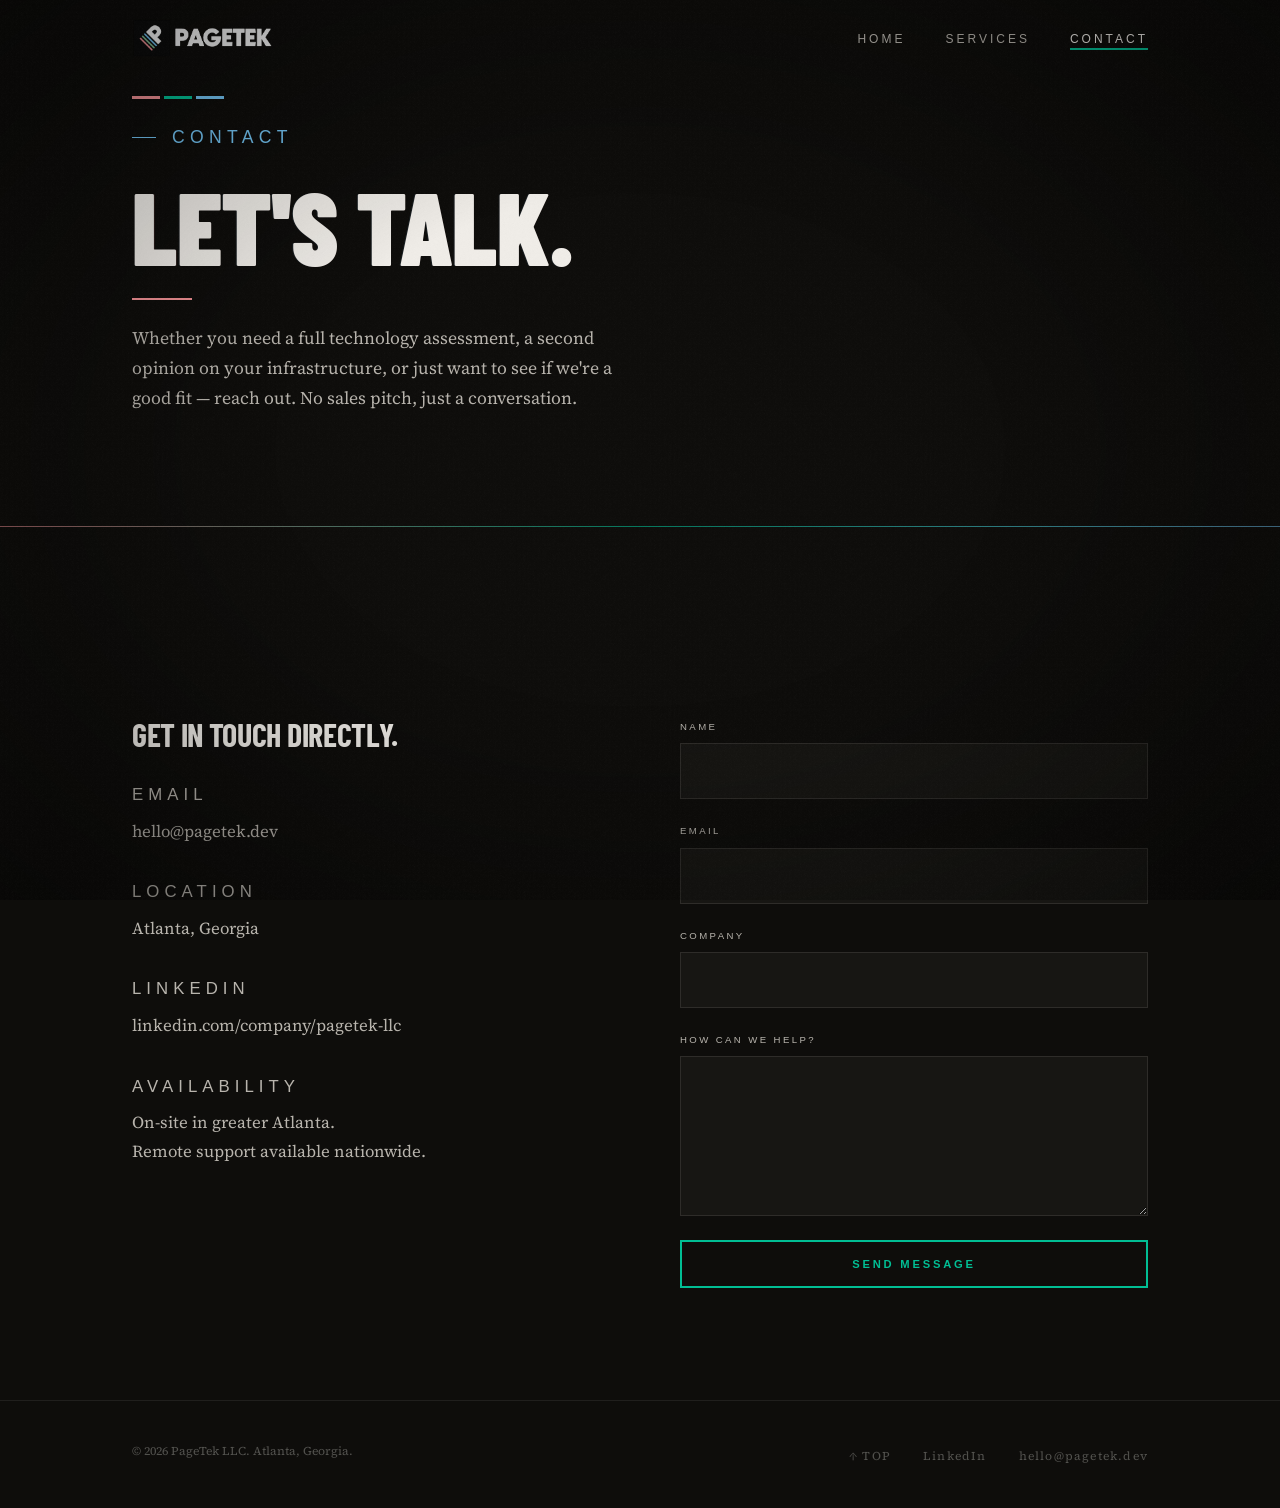
==== contact.html @ 2e33d0f8 "pagetek website v1" ====
<!DOCTYPE html>
<html lang="en">
<head>
  <meta charset="UTF-8">
  <meta name="viewport" content="width=device-width, initial-scale=1.0">
  <title>Contact — PageTek LLC</title>
  <meta name="description" content="Get in touch with PageTek LLC for IT consulting, cybersecurity, and technical support in the Atlanta area.">
  <link rel="icon" type="image/png" href="logo-mark.png">
  <link rel="stylesheet" href="styles.css">
</head>
<body>

  <!-- Navigation -->
  <nav class="nav" id="nav">
    <div class="container">
      <a href="index.html" class="nav-logo">
        <img src="PageTekLogo_blacksq_whitetext.png" alt="PageTek">
      </a>
      <button class="nav-toggle" id="navToggle" aria-label="Toggle navigation">
        <span></span>
        <span></span>
        <span></span>
      </button>
      <ul class="nav-links" id="navLinks">
        <li><a href="index.html">Home</a></li>
        <li><a href="services.html">Services</a></li>
        <li><a href="contact.html" class="active">Contact</a></li>
      </ul>
    </div>
  </nav>

  <!-- Page Header -->
  <header class="page-header">
    <div class="container">
      <div class="stripe-motif" aria-hidden="true">
        <span></span><span></span><span></span>
      </div>
      <p class="section-label reveal">Contact</p>
      <h1 class="ink-stamp">Let's talk.</h1>
      <p class="reveal">Whether you need a full technology assessment, a second opinion on your infrastructure, or just want to see if we're a good fit — reach out. No sales pitch, just a conversation.</p>
    </div>
  </header>

  <hr class="rule">

  <!-- Contact Content -->
  <section>
    <div class="container">
      <div class="contact-grid">

        <div class="contact-info reveal">
          <h3>Get in touch directly.</h3>

          <div class="contact-detail">
            <p class="contact-detail-label">Email</p>
            <a href="mailto:hello@pagetek.dev">hello@pagetek.dev</a>
          </div>

          <div class="contact-detail">
            <p class="contact-detail-label">Location</p>
            <p>Atlanta, Georgia</p>
          </div>

          <div class="contact-detail">
            <p class="contact-detail-label">LinkedIn</p>
            <a href="https://www.linkedin.com/company/pagetek-llc" target="_blank" rel="noopener">linkedin.com/company/pagetek-llc</a>
          </div>

          <div class="contact-detail">
            <p class="contact-detail-label">Availability</p>
            <p>On-site in greater Atlanta.<br>Remote support available nationwide.</p>
          </div>
        </div>

        <div class="reveal">
          <!-- TODO: Replace YOUR_FORM_ID with your Formspree form ID (e.g. xyzabcde) -->
          <form class="contact-form" action="https://formspree.io/f/YOUR_FORM_ID" method="POST">
            <div class="form-group">
              <label for="name">Name</label>
              <input type="text" id="name" name="name" required>
            </div>
            <div class="form-group">
              <label for="email">Email</label>
              <input type="email" id="email" name="email" required>
            </div>
            <div class="form-group">
              <label for="company">Company</label>
              <input type="text" id="company" name="company">
            </div>
            <div class="form-group">
              <label for="message">How can we help?</label>
              <textarea id="message" name="message" required></textarea>
            </div>
            <button type="submit" class="btn btn-accent">Send message</button>
          </form>
        </div>

      </div>
    </div>
  </section>

  <!-- Footer -->
  <footer class="footer">
    <div class="container">
      <p>&copy; 2026 PageTek LLC. Atlanta, Georgia.</p>
      <ul class="footer-links">
        <li><a href="#" class="back-to-top" aria-label="Back to top">&uarr; Top</a></li>
        <li><a href="https://www.linkedin.com/company/pagetek-llc" target="_blank" rel="noopener">LinkedIn</a></li>
        <li><a href="mailto:hello@pagetek.dev">hello@pagetek.dev</a></li>
      </ul>
    </div>
  </footer>

  <script src="animations.js"></script>

</body>
</html>
---- styles.css ----
/* ============================================
   PageTek LLC — Brand Stylesheet
   Aesthetic: 80s print / vintage Porsche ad
   Dark-mode first, paper-textured
   ============================================ */

/* --- Web Fonts --- */
@import url('https://fonts.googleapis.com/css2?family=Barlow+Condensed:wght@600;700;800;900&family=Source+Serif+4:ital,opsz,wght@0,8..60,400;0,8..60,500;0,8..60,600;1,8..60,400;1,8..60,500&display=swap');

/* --- Custom Properties --- */
:root {
  /* Slightly warm dark — like dark paper, not a screen */
  --black: #0E0D0B;
  --white: #F0EDE8;
  --white-dim: #B8B4AD;
  --accent-red: #F19094;
  --accent-green: #01BE94;
  --accent-blue: #73C4F3;

  --font-display: 'Barlow Condensed', 'Arial Narrow', Helvetica, Arial, sans-serif;
  --font-body: 'Source Serif 4', 'Georgia', 'Times New Roman', serif;
  --font-ui: 'Helvetica Neue', Helvetica, Arial, sans-serif;

  --max-width: 1080px;
  --gutter: 2rem;
}

/* --- Reset & Base --- */
*, *::before, *::after {
  margin: 0;
  padding: 0;
  box-sizing: border-box;
}

html {
  font-size: 16px;
  scroll-behavior: smooth;
  -webkit-font-smoothing: antialiased;
  -moz-osx-font-smoothing: grayscale;
}

body {
  background-color: var(--black);
  color: var(--white);
  font-family: var(--font-body);
  font-weight: 400;
  line-height: 1.7;
  position: relative;
  overflow-x: hidden;
}

/* Fine film grain — subtle matte paper feel */
body::before {
  content: '';
  position: fixed;
  top: 0;
  left: 0;
  width: 100%;
  height: 100%;
  pointer-events: none;
  z-index: 9999;
  opacity: 0.035;
  background-image: url("data:image/svg+xml,%3Csvg viewBox='0 0 256 256' xmlns='http://www.w3.org/2000/svg'%3E%3Cfilter id='grain'%3E%3CfeTurbulence type='turbulence' baseFrequency='0.8' numOctaves='4' seed='1' stitchTiles='stitch' result='noise'/%3E%3CfeColorMatrix type='saturate' values='0' in='noise'/%3E%3C/filter%3E%3Crect width='100%25' height='100%25' filter='url(%23grain)'/%3E%3C/svg%3E");
  background-repeat: repeat;
  background-size: 256px 256px;
}

/* Vignette — darker, like an aged print */
body::after {
  content: '';
  position: fixed;
  top: 0;
  left: 0;
  width: 100%;
  height: 100%;
  pointer-events: none;
  z-index: 9998;
  background: radial-gradient(
    ellipse at center,
    transparent 40%,
    rgba(0, 0, 0, 0.4) 100%
  );
}

/* --- Typography --- */
h1, h2, h3, h4 {
  font-family: var(--font-display);
  font-weight: 800;
  line-height: 0.95;
  letter-spacing: -0.01em;
  text-transform: uppercase;
}

/* Color bleed / ink spread on headlines — subtle chromatic shift */
h1, h2 {
  text-shadow:
    0.5px 0px 0px rgba(241, 144, 148, 0.12),
    -0.5px 0px 0px rgba(115, 196, 243, 0.1);
}

h1 {
  font-size: clamp(3.5rem, 8vw, 6.5rem);
  font-weight: 900;
}

h2 {
  font-size: clamp(2.2rem, 5vw, 4rem);
}

h3 {
  font-size: clamp(1.5rem, 2.5vw, 2rem);
  font-weight: 700;
  text-shadow: none;
}

p {
  font-size: 1.05rem;
  color: var(--white-dim);
  max-width: 60ch;
}

a {
  color: var(--white);
  text-decoration: none;
}

/* --- Stripe Motif (3-line accent matching logo) --- */
.stripe-motif {
  display: flex;
  gap: 4px;
  margin-bottom: 1.5rem;
}

.stripe-motif span {
  display: block;
  width: 28px;
  height: 3px;
}

.stripe-motif span:nth-child(1) { background: var(--accent-red); }
.stripe-motif span:nth-child(2) { background: var(--accent-green); }
.stripe-motif span:nth-child(3) { background: var(--accent-blue); }

/* --- Layout --- */
.container {
  max-width: var(--max-width);
  margin: 0 auto;
  padding: 0 var(--gutter);
}

/* --- Navigation --- */
.nav {
  position: fixed;
  top: 0;
  left: 0;
  width: 100%;
  z-index: 1000;
  padding: 1rem 0;
  transition: background-color 0.3s ease, backdrop-filter 0.3s ease;
}

.nav.scrolled {
  background-color: rgba(14, 13, 11, 0.92);
  backdrop-filter: blur(12px);
  -webkit-backdrop-filter: blur(12px);
}

.nav .container {
  display: flex;
  justify-content: space-between;
  align-items: center;
}

.nav-logo {
  display: flex;
  align-items: center;
}

.nav-logo img {
  height: 44px;
  width: auto;
}

.nav-links {
  display: flex;
  gap: 2.5rem;
  list-style: none;
  align-items: center;
}

.nav-links a {
  font-family: var(--font-ui);
  font-size: 0.75rem;
  font-weight: 500;
  letter-spacing: 0.25em;
  text-transform: uppercase;
  color: var(--white-dim);
  transition: color 0.2s ease;
  position: relative;
}

.nav-links a:hover,
.nav-links a.active {
  color: var(--white);
}

.nav-links a.active::after {
  content: '';
  position: absolute;
  bottom: -4px;
  left: 0;
  width: 100%;
  height: 2px;
  background: var(--accent-green);
}

/* Mobile nav toggle */
.nav-toggle {
  display: none;
  background: none;
  border: none;
  cursor: pointer;
  padding: 0.75rem;
  min-width: 44px;
  min-height: 44px;
  justify-content: center;
  align-items: center;
}

.nav-toggle span {
  display: block;
  width: 24px;
  height: 2px;
  background: var(--white);
  margin: 5px 0;
  transition: 0.3s;
}

/* --- Hero Section --- */
.hero {
  min-height: 88vh;
  display: flex;
  align-items: center;
  padding-top: 4.5rem;
  padding-bottom: 2rem;
  position: relative;
}

.hero-content {
  max-width: 820px;
}

.hero-tagline {
  font-family: var(--font-ui);
  font-size: 0.7rem;
  font-weight: 500;
  letter-spacing: 0.3em;
  text-transform: uppercase;
  color: var(--accent-green);
  margin-bottom: 2rem;
  display: flex;
  align-items: center;
  gap: 1rem;
}

.hero-tagline::before {
  content: '';
  display: block;
  width: 40px;
  height: 1px;
  background: var(--accent-green);
}

.hero h1 {
  margin-bottom: 2rem;
  color: var(--white);
}

/* Thin rule under hero headline */
.hero h1::after {
  content: '';
  display: block;
  width: 80px;
  height: 2px;
  background: var(--accent-red);
  margin-top: 1.5rem;
}

.hero-body {
  column-count: 2;
  column-gap: 3rem;
  column-rule: 1px solid rgba(240, 237, 232, 0.06);
  margin-bottom: 3rem;
}

.hero-body p {
  font-size: 1rem;
  line-height: 1.8;
  margin-bottom: 0;
}

.hero p.hero-single {
  font-size: 1.1rem;
  line-height: 1.8;
  margin-bottom: 3rem;
}

/* --- Buttons --- */
.btn {
  display: inline-block;
  font-family: var(--font-ui);
  font-size: 0.7rem;
  font-weight: 600;
  letter-spacing: 0.25em;
  text-transform: uppercase;
  padding: 1rem 2.5rem;
  border: 2px solid var(--white);
  color: var(--white);
  background: transparent;
  cursor: pointer;
  transition: all 0.25s ease;
  text-decoration: none;
}

.btn:hover {
  background: var(--white);
  color: var(--black);
}

.btn-accent {
  border-color: var(--accent-green);
  color: var(--accent-green);
}

.btn-accent:hover {
  background: var(--accent-green);
  color: var(--black);
}

/* --- Rule / Divider --- */
.rule {
  border: none;
  height: 1px;
  background: linear-gradient(
    to right,
    var(--accent-red),
    var(--accent-green),
    var(--accent-blue)
  );
  margin: 4rem 0;
  opacity: 0.6;
}

.rule-thin {
  border: none;
  height: 1px;
  background: rgba(240, 237, 232, 0.1);
  margin: 3rem 0;
}

/* --- Section Defaults --- */
section {
  padding: 5rem 0;
}

.section-label {
  font-family: var(--font-ui);
  font-size: 0.65rem;
  font-weight: 500;
  letter-spacing: 0.3em;
  text-transform: uppercase;
  color: var(--accent-blue);
  margin-bottom: 1.5rem;
  display: flex;
  align-items: center;
  gap: 1rem;
}

.section-label::before {
  content: '';
  display: block;
  width: 24px;
  height: 1px;
  background: var(--accent-blue);
}

/* --- Service Preview Grid (Home) --- */
.services-grid {
  display: grid;
  grid-template-columns: repeat(3, 1fr);
  gap: 0;
  margin-top: 3rem;
}

.service-card {
  padding: 2.5rem 2rem 2.5rem 0;
  border-top: 1px solid rgba(240, 237, 232, 0.08);
  border-right: 1px solid rgba(240, 237, 232, 0.06);
}

.service-card:nth-child(3n) {
  border-right: none;
  padding-right: 0;
}

.service-card:nth-child(3n+2),
.service-card:nth-child(3n+3) {
  padding-left: 2rem;
}

.service-card-number {
  font-family: var(--font-ui);
  font-size: 0.65rem;
  font-weight: 500;
  letter-spacing: 0.25em;
  text-transform: uppercase;
  color: var(--accent-red);
  margin-bottom: 1rem;
}

.service-card:nth-child(3n+2) .service-card-number {
  color: var(--accent-green);
}

.service-card:nth-child(3n+3) .service-card-number {
  color: var(--accent-blue);
}

.service-card h3 {
  margin-bottom: 1rem;
  color: var(--white);
  font-size: clamp(1.3rem, 2vw, 1.6rem);
}

.service-card p {
  font-size: 0.9rem;
  line-height: 1.7;
}

/* --- Pull Quote --- */
.pull-quote {
  padding: 3rem 0;
  margin: 1rem 0;
  border-top: 2px solid var(--accent-green);
  border-bottom: 1px solid rgba(240, 237, 232, 0.08);
}

.pull-quote p {
  font-family: var(--font-display);
  font-size: clamp(1.6rem, 3vw, 2.2rem);
  font-weight: 700;
  line-height: 1.2;
  color: var(--white);
  text-transform: uppercase;
  max-width: none;
  letter-spacing: -0.01em;
}

.pull-quote .pull-quote-attr {
  font-family: var(--font-ui);
  font-size: 0.65rem;
  font-weight: 500;
  letter-spacing: 0.25em;
  text-transform: uppercase;
  color: var(--accent-green);
  margin-top: 1rem;
}

/* --- Services Page — Editorial Blocks --- */
.service-block {
  display: grid;
  grid-template-columns: 280px 1fr;
  gap: 4rem;
  padding: 4rem 0;
  border-top: 1px solid rgba(240, 237, 232, 0.08);
  align-items: start;
}

.service-block:first-of-type {
  border-top: none;
}

.service-block-label {
  font-family: var(--font-ui);
  font-size: 0.6rem;
  font-weight: 500;
  letter-spacing: 0.3em;
  text-transform: uppercase;
  color: var(--accent-red);
  margin-bottom: 0.75rem;
}

.service-block:nth-of-type(3n+2) .service-block-label {
  color: var(--accent-green);
}

.service-block:nth-of-type(3n+3) .service-block-label {
  color: var(--accent-blue);
}

.service-block h2 {
  font-size: clamp(1.8rem, 3vw, 2.6rem);
  color: var(--white);
  margin-bottom: 0;
}

.service-block-body p {
  font-size: 1.05rem;
  line-height: 1.85;
  margin-bottom: 1.5rem;
}

.service-block-body p:last-child {
  margin-bottom: 0;
}

/* --- Contact --- */
.contact-grid {
  display: grid;
  grid-template-columns: 1fr 1fr;
  gap: 5rem;
  margin-top: 3rem;
}

.contact-info h3 {
  margin-bottom: 2rem;
  color: var(--white);
}

.contact-detail {
  margin-bottom: 2rem;
}

.contact-detail-label {
  font-family: var(--font-ui);
  font-size: 0.6rem;
  font-weight: 500;
  letter-spacing: 0.3em;
  text-transform: uppercase;
  color: var(--accent-blue);
  margin-bottom: 0.5rem;
}

.contact-detail p,
.contact-detail a {
  font-size: 1.05rem;
  color: var(--white-dim);
}

.contact-detail a:hover {
  color: var(--white);
}

/* --- Form --- */
.contact-form {
  display: flex;
  flex-direction: column;
  gap: 1.5rem;
}

.form-group {
  display: flex;
  flex-direction: column;
  gap: 0.5rem;
}

.form-group label {
  font-size: 0.6rem;
  font-family: var(--font-ui);
  font-weight: 500;
  letter-spacing: 0.25em;
  text-transform: uppercase;
  color: var(--white-dim);
}

.form-group input,
.form-group textarea {
  background: rgba(240, 237, 232, 0.04);
  border: 1px solid rgba(240, 237, 232, 0.1);
  color: var(--white);
  font-family: var(--font-body);
  font-size: 1rem;
  padding: 1rem 1.25rem;
  transition: border-color 0.25s ease;
  outline: none;
  border-radius: 0;
  -webkit-appearance: none;
}

.form-group input:focus,
.form-group textarea:focus {
  border-color: var(--accent-green);
}

.form-group textarea {
  resize: vertical;
  min-height: 160px;
}

/* --- Footer --- */
.footer {
  padding: 2.5rem 0;
  border-top: 1px solid rgba(240, 237, 232, 0.08);
  margin-top: 2rem;
}

.footer .container {
  display: flex;
  justify-content: space-between;
  align-items: flex-start;
}

.footer p {
  font-size: 0.75rem;
  color: rgba(240, 237, 232, 0.3);
}

.footer-links {
  display: flex;
  gap: 2rem;
  list-style: none;
}

.footer-links a {
  font-size: 0.75rem;
  color: rgba(240, 237, 232, 0.3);
  transition: color 0.2s ease;
  letter-spacing: 0.1em;
}

.footer-links a:hover {
  color: var(--white);
}

.back-to-top {
  letter-spacing: 0.2em;
  text-transform: uppercase;
}

.footer-colophon {
  font-family: var(--font-ui);
  font-size: 0.6rem;
  letter-spacing: 0.2em;
  text-transform: uppercase;
  color: rgba(240, 237, 232, 0.15);
  margin-top: 0.5rem;
}

/* --- Page Header (used on Services, Contact) --- */
.page-header {
  padding-top: 6rem;
  padding-bottom: 3rem;
}

.page-header h1 {
  margin-bottom: 1.5rem;
}

.page-header h1::after {
  content: '';
  display: block;
  width: 60px;
  height: 2px;
  background: var(--accent-red);
  margin-top: 1.5rem;
}

.page-header p {
  font-size: 1.1rem;
  max-width: 55ch;
}

/* --- CTA Banner --- */
.cta-banner {
  text-align: center;
  padding: 6rem 0;
  background: rgba(240, 237, 232, 0.02);
  border-top: 1px solid rgba(240, 237, 232, 0.06);
  border-bottom: 1px solid rgba(240, 237, 232, 0.06);
}

.cta-banner h2 {
  margin-bottom: 1.5rem;
}

.cta-banner p {
  margin: 0 auto 2.5rem;
  text-align: center;
}

.cta-banner .stripe-motif {
  justify-content: center;
}

/* ============================================
   ANIMATIONS
   ============================================ */

/* --- Scroll reveal: fade up --- */
.reveal {
  opacity: 0;
  transform: translateY(24px);
  transition: opacity 0.7s cubic-bezier(0.25, 0.1, 0.25, 1),
              transform 0.7s cubic-bezier(0.25, 0.1, 0.25, 1);
}

.reveal.visible {
  opacity: 1;
  transform: translateY(0);
}

/* Stagger children (service cards, contact details) */
.reveal-stagger > * {
  opacity: 0;
  transform: translateY(20px);
  transition: opacity 0.5s cubic-bezier(0.25, 0.1, 0.25, 1),
              transform 0.5s cubic-bezier(0.25, 0.1, 0.25, 1);
}

.reveal-stagger.visible > * {
  opacity: 1;
  transform: translateY(0);
}

.reveal-stagger.visible > *:nth-child(1) { transition-delay: 0s; }
.reveal-stagger.visible > *:nth-child(2) { transition-delay: 0.08s; }
.reveal-stagger.visible > *:nth-child(3) { transition-delay: 0.16s; }
.reveal-stagger.visible > *:nth-child(4) { transition-delay: 0.24s; }
.reveal-stagger.visible > *:nth-child(5) { transition-delay: 0.32s; }
.reveal-stagger.visible > *:nth-child(6) { transition-delay: 0.4s; }

/* --- Ink stamp: headlines press in with slight overshoot --- */
.ink-stamp {
  opacity: 0;
  transform: scale(1.04);
  transition: opacity 0.4s ease-out,
              transform 0.5s cubic-bezier(0.34, 1.56, 0.64, 1);
}

.ink-stamp.visible {
  opacity: 1;
  transform: scale(1);
}

/* --- Stripe motif: bars slide in from left, staggered --- */
.stripe-motif span {
  transform: scaleX(0);
  transform-origin: left;
  transition: transform 0.4s cubic-bezier(0.25, 0.1, 0.25, 1);
}

.stripe-motif.visible span {
  transform: scaleX(1);
}

.stripe-motif.visible span:nth-child(1) { transition-delay: 0.1s; }
.stripe-motif.visible span:nth-child(2) { transition-delay: 0.2s; }
.stripe-motif.visible span:nth-child(3) { transition-delay: 0.3s; }

/* --- Rule line: draws itself across --- */
.rule {
  transform: scaleX(0);
  transform-origin: left;
  transition: transform 0.8s cubic-bezier(0.25, 0.1, 0.25, 1);
}

.rule.visible {
  transform: scaleX(1);
}

/* --- Headline underline rule draws in --- */
.ink-stamp.visible h1::after,
h1.ink-stamp.visible::after {
  animation: draw-rule 0.6s 0.4s cubic-bezier(0.25, 0.1, 0.25, 1) both;
}

@keyframes draw-rule {
  from {
    transform: scaleX(0);
    transform-origin: left;
  }
  to {
    transform: scaleX(1);
    transform-origin: left;
  }
}

/* --- Button fade in (slightly delayed after parent) --- */
.btn-reveal {
  opacity: 0;
  transform: translateY(12px);
  transition: opacity 0.5s 0.3s ease, transform 0.5s 0.3s ease;
}

.btn-reveal.visible {
  opacity: 1;
  transform: translateY(0);
}

/* Respect prefers-reduced-motion */
@media (prefers-reduced-motion: reduce) {
  .reveal,
  .reveal-stagger > *,
  .ink-stamp,
  .stripe-motif span,
  .rule,
  .btn-reveal {
    opacity: 1 !important;
    transform: none !important;
    transition: none !important;
    animation: none !important;
  }
}

/* --- Responsive --- */
@media (max-width: 768px) {
  :root {
    --gutter: 1.25rem;
  }

  .nav-logo img {
    height: 34px;
  }

  .nav-links {
    display: none;
    position: fixed;
    top: 0;
    left: 0;
    width: 100%;
    height: 100vh;
    background: var(--black);
    flex-direction: column;
    justify-content: center;
    align-items: center;
    gap: 2rem;
  }

  .nav-links.open {
    display: flex;
  }

  .nav-links a {
    font-size: 1.1rem;
    letter-spacing: 0.2em;
  }

  .nav-toggle {
    display: block;
    z-index: 1001;
  }

  .nav-toggle.open span:nth-child(1) {
    transform: rotate(45deg) translate(5px, 5px);
  }
  .nav-toggle.open span:nth-child(2) {
    opacity: 0;
  }
  .nav-toggle.open span:nth-child(3) {
    transform: rotate(-45deg) translate(5px, -5px);
  }

  .hero {
    min-height: auto;
    padding-top: 5rem;
    padding-bottom: 3rem;
  }

  .hero-body {
    column-count: 1;
  }

  .services-grid {
    grid-template-columns: 1fr;
    gap: 0;
  }

  .service-card {
    border-right: none;
    padding-left: 0;
    padding-right: 0;
  }

  .service-block {
    grid-template-columns: 1fr;
    gap: 1.5rem;
  }

  .contact-grid {
    grid-template-columns: 1fr;
    gap: 3rem;
  }

  .footer .container {
    flex-direction: column;
    gap: 1.5rem;
    text-align: center;
  }

  section {
    padding: 4rem 0;
  }

  .page-header {
    padding-top: 6rem;
  }

  .pull-quote p {
    font-size: 1.4rem;
  }
}
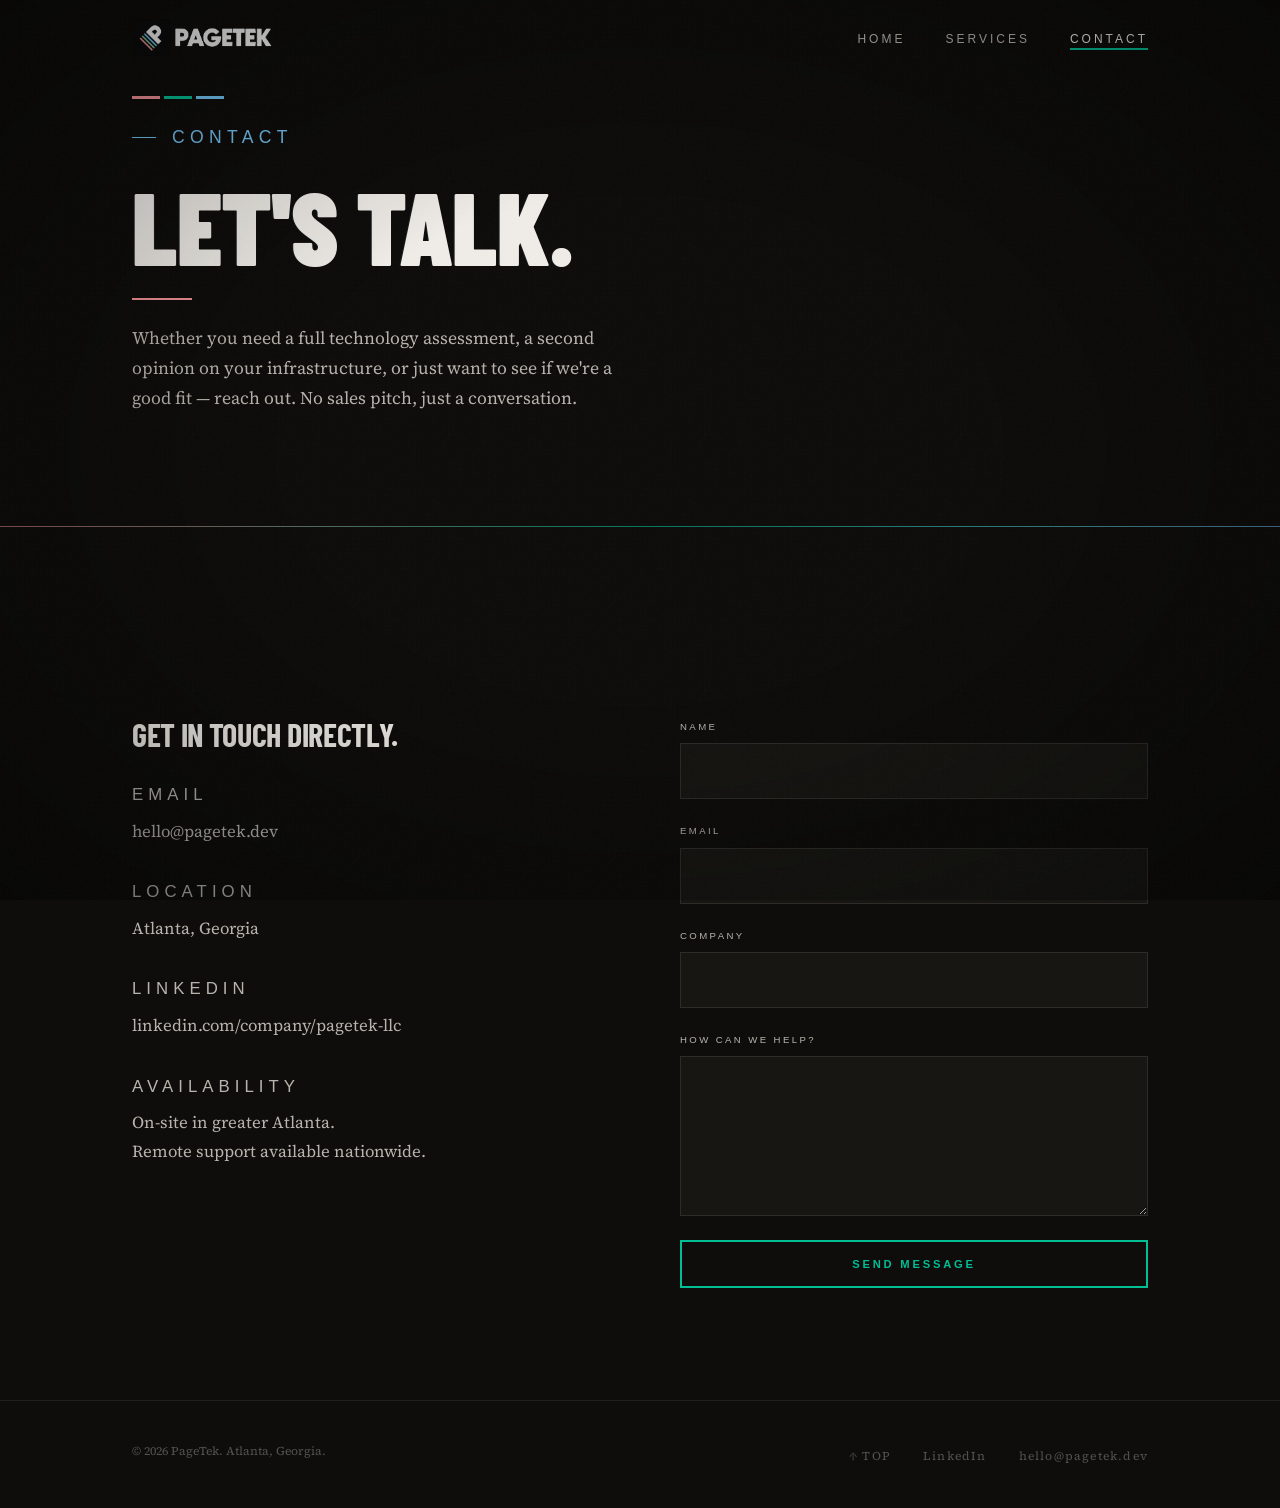
==== commit 6483cb8f: "Drop LLC branding" ====
--- a/contact.html
+++ b/contact.html
@@ -2,9 +2,16 @@
 <html lang="en">
 <head>
   <meta charset="UTF-8">
-  <meta name="viewport" content="width=device-width, initial-scale=1.0">
-  <title>Contact — PageTek LLC</title>
-  <meta name="description" content="Get in touch with PageTek LLC for IT consulting, cybersecurity, and technical support in the Atlanta area.">
+  <meta name="viewport" content="width=device-width, initial-scale=1.0, viewport-fit=cover">
+  <meta name="theme-color" content="#0E0D0B">
+  <meta name="apple-mobile-web-app-status-bar-style" content="black-translucent">
+  <title>Contact — PageTek</title>
+  <meta name="description" content="Get in touch with PageTek for IT consulting, cybersecurity, and technical support in the Atlanta area.">
+  <meta property="og:title" content="Contact — PageTek">
+  <meta property="og:description" content="Get in touch with PageTek for IT consulting, cybersecurity, and technical support in Atlanta.">
+  <meta property="og:image" content="https://pagetek.dev/og-image.png">
+  <meta property="og:url" content="https://pagetek.dev/contact.html">
+  <meta property="og:type" content="website">
   <link rel="icon" type="image/png" href="logo-mark.png">
   <link rel="stylesheet" href="styles.css">
 </head>
@@ -73,8 +80,7 @@
         </div>
 
         <div class="reveal">
-          <!-- TODO: Replace YOUR_FORM_ID with your Formspree form ID (e.g. xyzabcde) -->
-          <form class="contact-form" action="https://formspree.io/f/YOUR_FORM_ID" method="POST">
+          <form class="contact-form" action="https://formspree.io/f/meervwow" method="POST">
             <div class="form-group">
               <label for="name">Name</label>
               <input type="text" id="name" name="name" required>
@@ -102,7 +108,7 @@
   <!-- Footer -->
   <footer class="footer">
     <div class="container">
-      <p>&copy; 2026 PageTek LLC. Atlanta, Georgia.</p>
+      <p>&copy; 2026 PageTek. Atlanta, Georgia.</p>
       <ul class="footer-links">
         <li><a href="#" class="back-to-top" aria-label="Back to top">&uarr; Top</a></li>
         <li><a href="https://www.linkedin.com/company/pagetek-llc" target="_blank" rel="noopener">LinkedIn</a></li>
--- a/styles.css
+++ b/styles.css
@@ -156,6 +156,7 @@
   width: 100%;
   z-index: 1000;
   padding: 1rem 0;
+  padding-top: max(1rem, env(safe-area-inset-top));
   transition: background-color 0.3s ease, backdrop-filter 0.3s ease;
 }
 
@@ -877,8 +878,8 @@
 
   .service-card {
     border-right: none;
-    padding-left: 0;
-    padding-right: 0;
+    padding-left: 0 !important;
+    padding-right: 0 !important;
   }
 
   .service-block {
